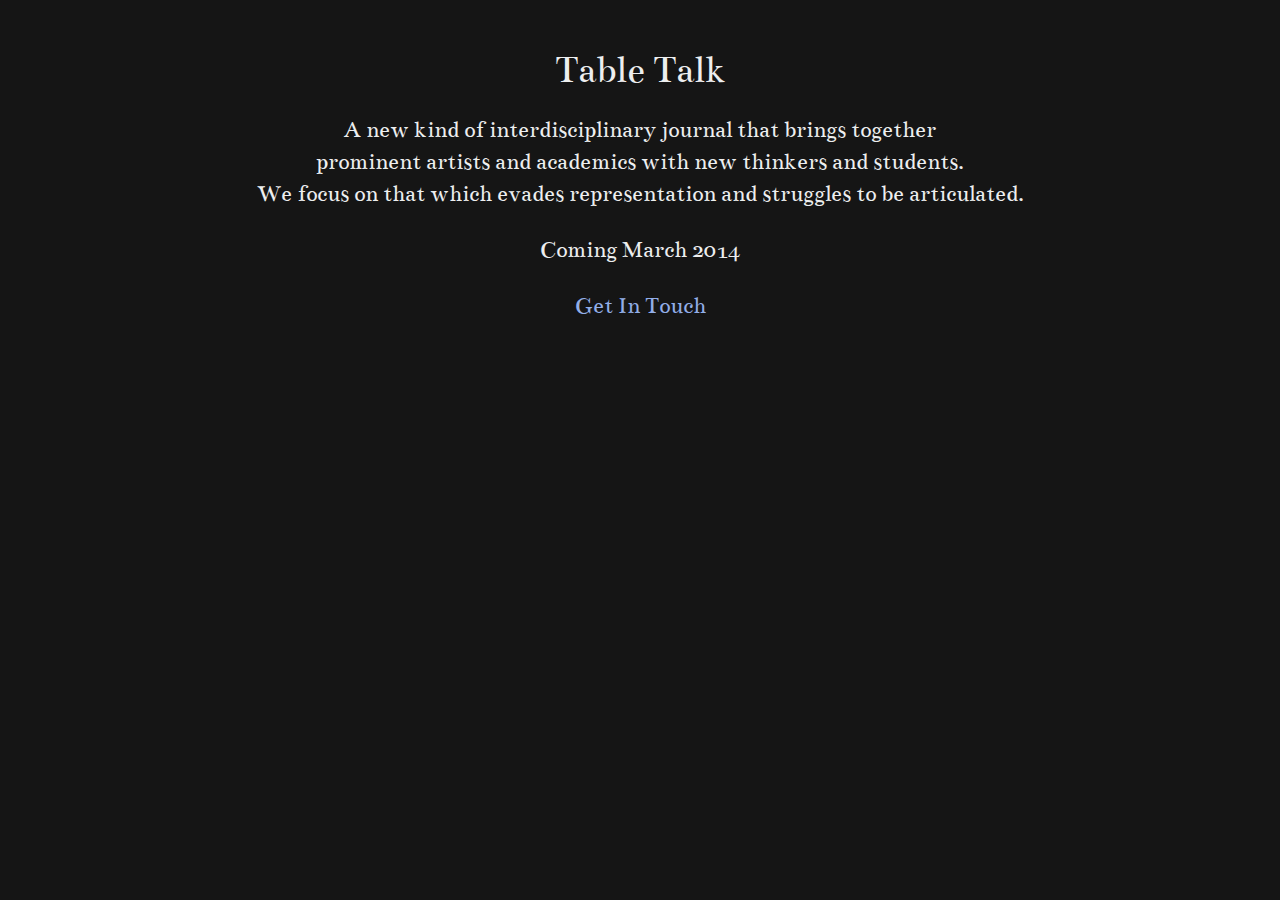
==== index.html @ 76e0f88c "edit body text" ====
<!DOCTYPE html>
<html>
	<head>
		<title>Table Talk</title>

		<link href='http://fonts.googleapis.com/css?family=Bentham' rel='stylesheet' type='text/css'>
		<link rel="stylesheet" type="text/css" href="css/reset.css">
		<link rel="stylesheet" type="text/css" href="css/style.css">
	</head>
	<body>
		<div class="main-container">
			<h1 class="landing-header">Table Talk</h1>
			<div class="landing-content">
				<p class="landing-description">
					A new kind of interdisciplinary journal that brings together 
					<br />
					prominent artists and academics with new thinkers and students.
					<br />
					We focus on that which evades representation and struggles to be articulated.
				</p>
				<p class="landing-stinger">
					Coming March 2014
				</p>
				<p class="landing-contact">
					<a href="mailto:editors@tabletalk.io">get in touch</a>
				</p>
			</div>
		</div>
	</body>
</html>
---- css/style.css ----
body {
	font-family: "Bentham", serif;
	background-color: #151515;
}

.main-container {
	width: 940px;
	margin: auto;
	padding-top: 50px;
}

@media (max-width: 1000px) {
	.main-container {
		width: 740px;
	}
}

@media (max-width: 800px) {
	.main-container {
		width: 540px;
	}
}

@media (max-width: 600px) {
	.main-container {
		width: 340px;
	}
}

@media (max-width: 500px) {
	.main-container {
		width: 240px;
	}
}

.landing-header {
	color: #edeeef;
	font-size: 40px;
	text-align: center;
}

.landing-content {
	margin-top: 24px;
}

.landing-content p {
	margin: 24px 0px 16px;
	color: #edeeef;
	font-size: 24px;
	line-height: 32px;
	text-align: center;
}

.landing-stinger {

}

.landing-contact {

}

a {
	color: #92AEE8;
	text-decoration: none;
	text-transform: capitalize;
}

a:hover {
	text-decoration: underline;
}
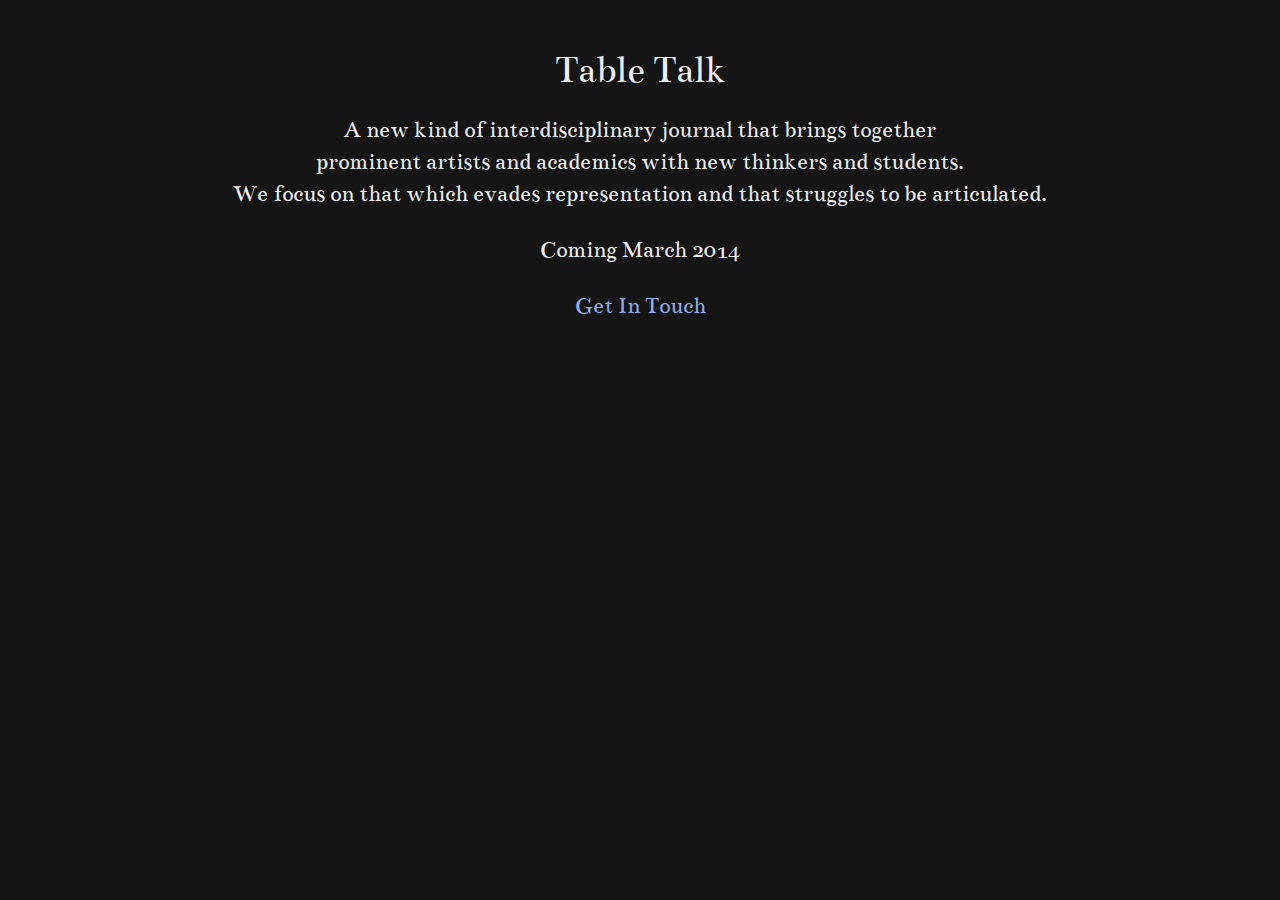
==== commit fcd0b74b: "update readme" ====
--- a/index.html
+++ b/index.html
@@ -16,7 +16,7 @@
 					<br />
 					prominent artists and academics with new thinkers and students.
 					<br />
-					We focus on that which evades representation and struggles to be articulated.
+					We focus on that which evades representation and that struggles to be articulated.
 				</p>
 				<p class="landing-stinger">
 					Coming March 2014
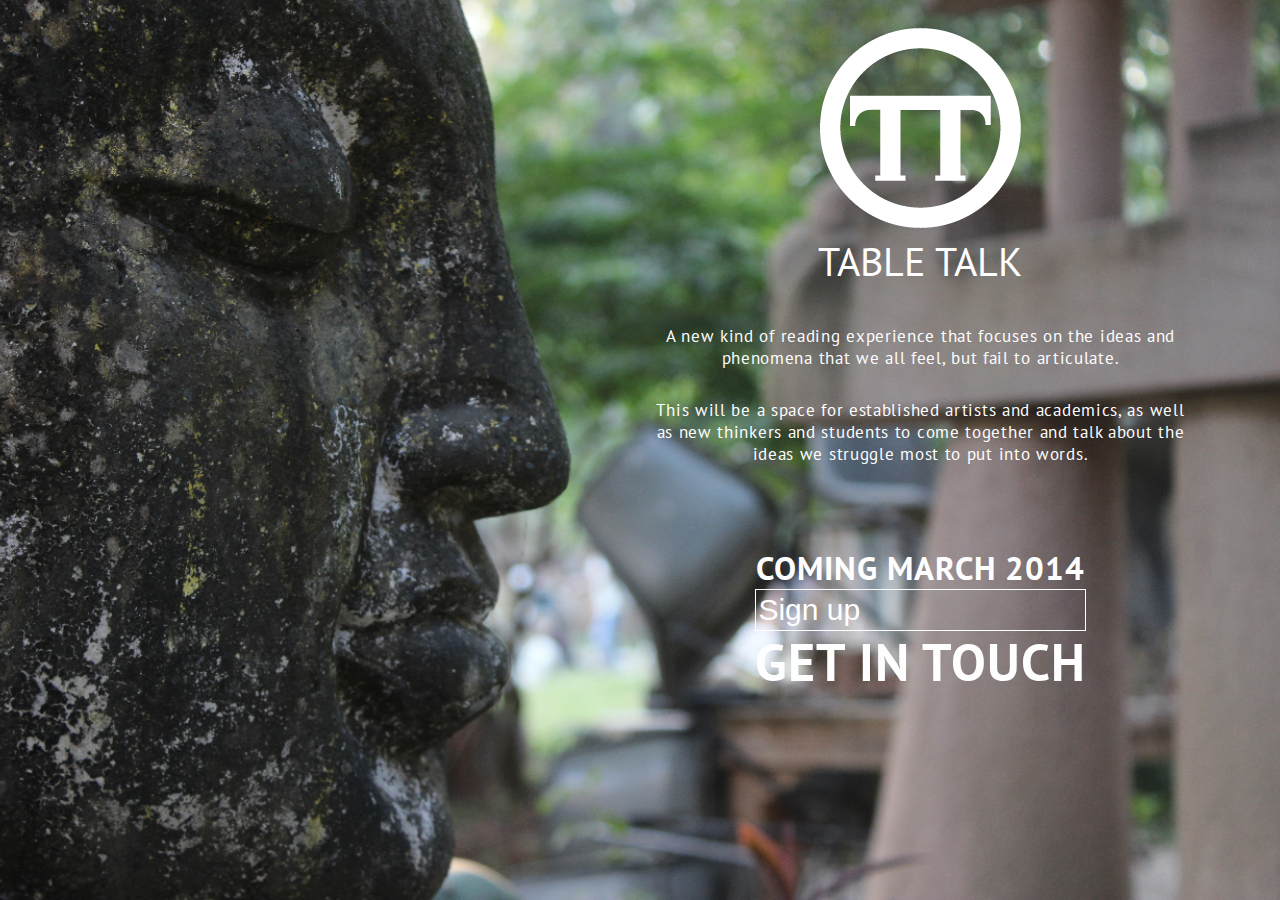
==== commit 44eb738c: "hype page" ====
--- a/index.html
+++ b/index.html
@@ -3,28 +3,36 @@
 	<head>
 		<title>Table Talk</title>
 
-		<link href='http://fonts.googleapis.com/css?family=Bentham' rel='stylesheet' type='text/css'>
-		<link rel="stylesheet" type="text/css" href="css/reset.css">
+		<link href='http://fonts.googleapis.com/css?family=PT+Sans:400,700' rel='stylesheet' type='text/css'>
 		<link rel="stylesheet" type="text/css" href="css/style.css">
+		<link rel="stylesheet" type="text/css" media="(max-width: 500px)" href="css/mobile.css">
 	</head>
 	<body>
 		<div class="main-container">
-			<h1 class="landing-header">Table Talk</h1>
-			<div class="landing-content">
-				<p class="landing-description">
-					A new kind of interdisciplinary journal that brings together 
-					<br />
-					prominent artists and academics with new thinkers and students.
-					<br />
-					We focus on that which evades representation and that struggles to be articulated.
+			<img src="img/tt_logo.png"></img>
+			<h1 class="main-header">Table Talk</h1>
+			<div class="main-content">
+				<p class="main-description">
+					A new kind of reading experience that focuses on the ideas and phenomena that we all feel, but fail to articulate.
 				</p>
-				<p class="landing-stinger">
+				<p class="main-description">
+					This will be a space for established artists and academics, as well as new thinkers and students to come together and talk about the ideas we struggle most to put into words.
+				</p>
+				<p class="main-stinger">
 					Coming March 2014
 				</p>
-				<p class="landing-contact">
-					<a href="mailto:editors@tabletalk.io">get in touch</a>
+				<div class="main-signup-box">
+					<input value="Sign up" class="main-mailinglist-signup"></input>
+					<div class="email-accepted"></div>
+					<div class="email-rejected"></div>
+				</div>
+				<p class="main-contact">
+					<a target="_blank" href="mailto:editors@tabletalk.io">get in touch</a>
 				</p>
 			</div>
 		</div>
 	</body>
-</html>
+
+	<script type="text/javascript" src="js/EmailInputHandler.js"></script>
+
+</html>--- a/css/style.css
+++ b/css/style.css
@@ -1,70 +1,212 @@
+/* CSS Reset */
+/* line 14, ../sass/_reset.scss */
+html, body, div, span, applet, object, iframe,
+h1, h2, h3, h4, h5, h6, p, blockquote, pre,
+a, abbr, acronym, address, big, cite, code,
+del, dfn, em, img, ins, kbd, q, s, samp,
+small, strike, strong, sub, sup, tt, var,
+b, u, i, center,
+dl, dt, dd, ol, ul, li,
+fieldset, form, label, legend,
+table, caption, tbody, tfoot, thead, tr, th, td,
+article, aside, canvas, details, embed,
+figure, figcaption, footer, header, hgroup,
+menu, nav, output, ruby, section, summary,
+time, mark, audio, video {
+  margin: 0;
+  padding: 0;
+  border: 0;
+  font: inherit;
+  font-size: 100%;
+  vertical-align: baseline;
+}
+
+/* line 23, ../sass/_reset.scss */
+html {
+  line-height: 1;
+}
+
+/* line 27, ../sass/_reset.scss */
+ol, ul {
+  list-style: none;
+}
+
+/* line 31, ../sass/_reset.scss */
+table {
+  border-collapse: collapse;
+  border-spacing: 0;
+}
+
+/* line 36, ../sass/_reset.scss */
+caption, th, td {
+  text-align: left;
+  font-weight: normal;
+  vertical-align: middle;
+}
+
+/* line 42, ../sass/_reset.scss */
+q, blockquote {
+  quotes: none;
+}
+
+/* line 45, ../sass/_reset.scss */
+q:before, q:after, blockquote:before, blockquote:after {
+  content: "";
+  content: none;
+}
+
+/* line 50, ../sass/_reset.scss */
+a img {
+  border: none;
+}
+
+/* line 54, ../sass/_reset.scss */
+article, aside, details, figcaption, figure, footer, header, hgroup, menu, nav, section, summary {
+  display: block;
+}
+
+/* line 4, ../sass/style.scss */
+html {
+  background: url(../img/bg_full.jpg) no-repeat center center fixed;
+  -webkit-background-size: cover;
+  -moz-background-size: cover;
+  -o-background-size: cover;
+  background-size: cover;
+}
+
+/* line 12, ../sass/style.scss */
 body {
-	font-family: "Bentham", serif;
-	background-color: #151515;
-}
-
+  font-family: "PT Sans", sans-serif;
+}
+
+@font-face {
+  font-family: 'icomoon';
+  src: url("fonts/icomoon.eot?-gcwowm");
+  src: url("fonts/icomoon.eot?#iefix-gcwowm") format("embedded-opentype"), url("fonts/icomoon.woff?-gcwowm") format("woff"), url("fonts/icomoon.ttf?-gcwowm") format("truetype"), url("fonts/icomoon.svg?-gcwowm#icomoon") format("svg");
+  font-weight: normal;
+  font-style: normal;
+}
+
+/* line 28, ../sass/style.scss */
 .main-container {
-	width: 940px;
-	margin: auto;
-	padding-top: 50px;
-}
-
-@media (max-width: 1000px) {
-	.main-container {
-		width: 740px;
-	}
-}
-
-@media (max-width: 800px) {
-	.main-container {
-		width: 540px;
-	}
+  width: 540px;
+  position: absolute;
+  right: 7%;
+  padding-top: 28px;
+  text-align: center;
+  color: #fffeff;
+  font-size: 17px;
 }
 
 @media (max-width: 600px) {
-	.main-container {
-		width: 340px;
-	}
-}
-
-@media (max-width: 500px) {
-	.main-container {
-		width: 240px;
-	}
-}
-
-.landing-header {
-	color: #edeeef;
-	font-size: 40px;
-	text-align: center;
-}
-
-.landing-content {
-	margin-top: 24px;
-}
-
-.landing-content p {
-	margin: 24px 0px 16px;
-	color: #edeeef;
-	font-size: 24px;
-	line-height: 32px;
-	text-align: center;
-}
-
-.landing-stinger {
-
-}
-
-.landing-contact {
-
-}
-
+  /* line 39, ../sass/style.scss */
+  .main-container {
+    width: 340px;
+  }
+}
+/* line 48, ../sass/style.scss */
+.main-header {
+  margin-top: 10px;
+  font-size: 40px;
+  text-transform: uppercase;
+}
+
+/* line 54, ../sass/style.scss */
+.main-content {
+  margin-top: 44px;
+}
+
+/* line 58, ../sass/style.scss */
+.main-description {
+  margin-top: 30px;
+  letter-spacing: 0.7px;
+  line-height: 22px;
+}
+
+/* line 64, ../sass/style.scss */
+.main-stinger, .main-contact {
+  text-transform: uppercase;
+  font-weight: 700;
+  letter-spacing: 1px;
+}
+
+/* line 70, ../sass/style.scss */
+.main-stinger {
+  margin: 86px 0px 5px;
+  font-size: 33px;
+}
+
+/* line 75, ../sass/style.scss */
+.main-signup-box {
+  position: relative;
+  width: 330px;
+  margin: auto;
+}
+
+/* line 81, ../sass/style.scss */
+.main-mailinglist-signup {
+  width: 325px;
+  height: 38px;
+  border: 1px solid #fffeff;
+  background-color: transparent;
+  font-size: 30px;
+  color: #fffeff;
+}
+/* line 89, ../sass/style.scss */
+.main-mailinglist-signup:focus {
+  outline: none;
+}
+
+/* line 94, ../sass/style.scss */
+.email-accepted, .email-rejected {
+  display: none;
+  position: absolute;
+  right: -10px;
+  top: 4px;
+  font-size: 33px;
+  font-family: 'icomoon';
+  speak: none;
+  font-style: normal;
+  font-weight: normal;
+  font-variant: normal;
+  text-transform: none;
+  line-height: 1;
+  /* Better Font Rendering =========== */
+  -webkit-font-smoothing: antialiased;
+  -moz-osx-font-smoothing: grayscale;
+}
+/* line 114, ../sass/style.scss */
+.email-accepted:before, .email-rejected:before {
+  position: absolute;
+}
+/* line 118, ../sass/style.scss */
+.email-accepted.visible, .email-rejected.visible {
+  display: inline-block;
+}
+
+/* line 123, ../sass/style.scss */
+.email-accepted:before {
+  content: "\e603";
+}
+
+/* line 127, ../sass/style.scss */
+.email-rejected:before {
+  content: "\e604";
+}
+
+/* line 131, ../sass/style.scss */
+.main-contact {
+  margin-top: 5px;
+  font-size: 52px;
+}
+
+/* line 136, ../sass/style.scss */
 a {
-	color: #92AEE8;
-	text-decoration: none;
-	text-transform: capitalize;
-}
-
+  color: #fffeff;
+  text-decoration: none;
+}
+
+/* line 141, ../sass/style.scss */
 a:hover {
-	text-decoration: underline;
-}+  text-decoration: underline;
+}
--- a/css/mobile.css
+++ b/css/mobile.css
@@ -0,0 +1,44 @@
+/* line 1, ../sass/mobile.scss */
+.main-container {
+  width: 240px;
+}
+
+/* line 5, ../sass/mobile.scss */
+.main-content {
+  margin-top: 20px;
+}
+
+/* line 9, ../sass/mobile.scss */
+.main-description {
+  margin-top: 20px;
+}
+
+/* line 13, ../sass/mobile.scss */
+.main-stinger {
+  margin: 20px 0px 5px;
+  font-size: 22px;
+}
+
+/* line 18, ../sass/mobile.scss */
+.main-signup-box {
+  width: 220px;
+}
+
+/* line 22, ../sass/mobile.scss */
+.main-mailinglist-signup {
+  width: 215px;
+  height: 30px;
+  font-size: 20px;
+}
+
+/* line 28, ../sass/mobile.scss */
+.email-accepted, .email-rejected {
+  left: -130%;
+  top: 7px;
+  font-size: 20px;
+}
+
+/* line 34, ../sass/mobile.scss */
+.main-contact {
+  font-size: 32px;
+}
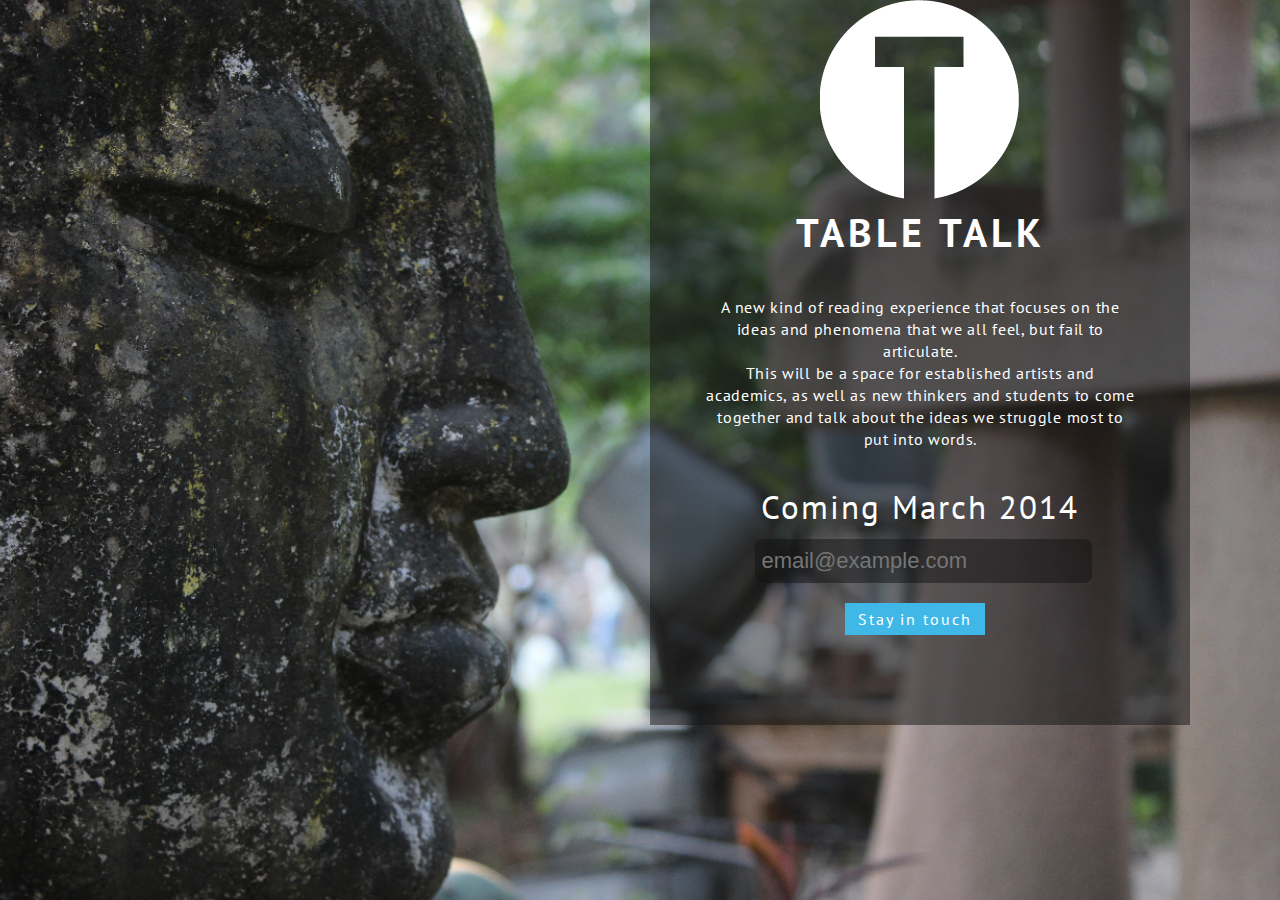
==== commit cbebf4fa: "design changes" ====
--- a/index.html
+++ b/index.html
@@ -9,25 +9,23 @@
 	</head>
 	<body>
 		<div class="main-container">
-			<img src="img/tt_logo.png"></img>
+			<img src="img/tt-new.png"></img>
 			<h1 class="main-header">Table Talk</h1>
 			<div class="main-content">
 				<p class="main-description">
-					A new kind of reading experience that focuses on the ideas and phenomena that we all feel, but fail to articulate.
-				</p>
-				<p class="main-description">
+					A new kind of reading experience that focuses on the ideas and phenomena that we all feel, but fail to articulate.<br />
 					This will be a space for established artists and academics, as well as new thinkers and students to come together and talk about the ideas we struggle most to put into words.
 				</p>
 				<p class="main-stinger">
 					Coming March 2014
 				</p>
 				<div class="main-signup-box">
-					<input value="Sign up" class="main-mailinglist-signup"></input>
+					<input placeholder="email@example.com" class="main-mailinglist-signup"></input>
 					<div class="email-accepted"></div>
 					<div class="email-rejected"></div>
 				</div>
 				<p class="main-contact">
-					<a target="_blank" href="mailto:editors@tabletalk.io">get in touch</a>
+					<a class="button" target="_blank" href="#">Stay in touch</a>
 				</p>
 			</div>
 		</div>
@@ -35,4 +33,4 @@
 
 	<script type="text/javascript" src="js/EmailInputHandler.js"></script>
 
-</html>+</html>
--- a/css/style.css
+++ b/css/style.css
@@ -89,81 +89,123 @@
 
 /* line 28, ../sass/style.scss */
 .main-container {
+  background: rgba(18, 18, 18, 0.5);
   width: 540px;
   position: absolute;
   right: 7%;
-  padding-top: 28px;
+  margin-top: 0px;
+  margin-bottom: 6px;
   text-align: center;
   color: #fffeff;
-  font-size: 17px;
-}
-
+  font-size: 16px;
+}
+
+@media (max-width: 800px) {
+  /* line 42, ../sass/style.scss */
+  html {
+    background: url(../img/bg_ipad.jpg) no-repeat center center fixed;
+    -webkit-background-size: cover;
+    -moz-background-size: cover;
+    -o-background-size: cover;
+    background-size: cover;
+  }
+
+  /* line 50, ../sass/style.scss */
+  .main-container {
+    position: relative;
+    right: 0;
+    left: 0;
+    margin-left: auto;
+    margin-right: auto;
+    width: 100%;
+  }
+
+  /* line 59, ../sass/style.scss */
+  .main-description {
+    margin-left: 15%;
+    margin-right: 15%;
+  }
+}
 @media (max-width: 600px) {
-  /* line 39, ../sass/style.scss */
-  .main-container {
-    width: 340px;
-  }
-}
-/* line 48, ../sass/style.scss */
+  /* line 67, ../sass/style.scss */
+  .main-description {
+    font-size: 15px;
+  }
+}
+/* line 72, ../sass/style.scss */
+.logo {
+  margin-top: 32px;
+}
+
+/* line 76, ../sass/style.scss */
 .main-header {
   margin-top: 10px;
   font-size: 40px;
+  font-weight: 700;
+  letter-spacing: 4px;
   text-transform: uppercase;
 }
 
-/* line 54, ../sass/style.scss */
+/* line 84, ../sass/style.scss */
 .main-content {
   margin-top: 44px;
 }
 
-/* line 58, ../sass/style.scss */
+/* line 88, ../sass/style.scss */
 .main-description {
   margin-top: 30px;
   letter-spacing: 0.7px;
   line-height: 22px;
-}
-
-/* line 64, ../sass/style.scss */
+  margin-left: 10%;
+  margin-right: 10%;
+}
+
+/* line 96, ../sass/style.scss */
 .main-stinger, .main-contact {
-  text-transform: uppercase;
-  font-weight: 700;
   letter-spacing: 1px;
 }
 
-/* line 70, ../sass/style.scss */
+/* line 100, ../sass/style.scss */
 .main-stinger {
-  margin: 86px 0px 5px;
+  margin: 40px 0px 16px;
   font-size: 33px;
-}
-
-/* line 75, ../sass/style.scss */
+  letter-spacing: 2px;
+  color: white;
+}
+
+/* line 107, ../sass/style.scss */
 .main-signup-box {
   position: relative;
   width: 330px;
   margin: auto;
 }
 
-/* line 81, ../sass/style.scss */
+/* line 113, ../sass/style.scss */
 .main-mailinglist-signup {
   width: 325px;
   height: 38px;
-  border: 1px solid #fffeff;
-  background-color: transparent;
-  font-size: 30px;
-  color: #fffeff;
-}
-/* line 89, ../sass/style.scss */
+  border: 0;
+  outline: none;
+  padding: 3px 6px 3px 6px;
+  border-radius: 8px;
+  background-color: rgba(18, 18, 18, 0.5);
+  font-size: 22px;
+  color: rgba(230, 230, 230, 0.5);
+}
+/* line 124, ../sass/style.scss */
 .main-mailinglist-signup:focus {
-  outline: none;
-}
-
-/* line 94, ../sass/style.scss */
+  background-color: rgba(18, 18, 18, 0.6);
+}
+
+/* line 129, ../sass/style.scss */
 .email-accepted, .email-rejected {
   display: none;
-  position: absolute;
-  right: -10px;
-  top: 4px;
-  font-size: 33px;
+  position: relative;
+  padding: 0;
+  margin: 0;
+  left: 350px;
+  bottom: 30px;
+  font-size: 16px;
   font-family: 'icomoon';
   speak: none;
   font-style: normal;
@@ -175,38 +217,73 @@
   -webkit-font-smoothing: antialiased;
   -moz-osx-font-smoothing: grayscale;
 }
-/* line 114, ../sass/style.scss */
+/* line 151, ../sass/style.scss */
 .email-accepted:before, .email-rejected:before {
   position: absolute;
 }
-/* line 118, ../sass/style.scss */
+/* line 155, ../sass/style.scss */
 .email-accepted.visible, .email-rejected.visible {
-  display: inline-block;
-}
-
-/* line 123, ../sass/style.scss */
+  display: inline;
+}
+
+/* line 160, ../sass/style.scss */
 .email-accepted:before {
   content: "\e603";
-}
-
-/* line 127, ../sass/style.scss */
+  color: #becd74;
+}
+
+/* line 165, ../sass/style.scss */
 .email-rejected:before {
   content: "\e604";
-}
-
-/* line 131, ../sass/style.scss */
+  color: #e94141;
+}
+
+/* line 170, ../sass/style.scss */
 .main-contact {
-  margin-top: 5px;
-  font-size: 52px;
-}
-
-/* line 136, ../sass/style.scss */
+  margin-top: 10px;
+  font-size: 32px;
+  font-weight: 200;
+  letter-spacing: 2px;
+  padding-bottom: 90px;
+}
+
+/* line 178, ../sass/style.scss */
 a {
   color: #fffeff;
   text-decoration: none;
 }
 
-/* line 141, ../sass/style.scss */
+/* line 183, ../sass/style.scss */
 a:hover {
   text-decoration: underline;
 }
+
+/* line 187, ../sass/style.scss */
+.button {
+  margin-top: 10px;
+  margin-right: 10px;
+  padding: 8px 13px;
+  font-size: 16px;
+  color: #fff;
+  display: inline-block;
+  vertical-align: middle;
+  text-align: center;
+  cursor: pointer;
+  transition: background 0.2s ease-in-out;
+  color: #fff;
+  background-color: #3fb8e8;
+}
+/* line 200, ../sass/style.scss */
+.button:hover {
+  background-color: #1baae3;
+}
+/* line 203, ../sass/style.scss */
+.button:active {
+  box-shadow: 0px 1px 0px 0px #3293ba;
+  margin-bottom: -1px;
+}
+
+/* line 209, ../sass/style.scss */
+br {
+  height: 10px;
+}
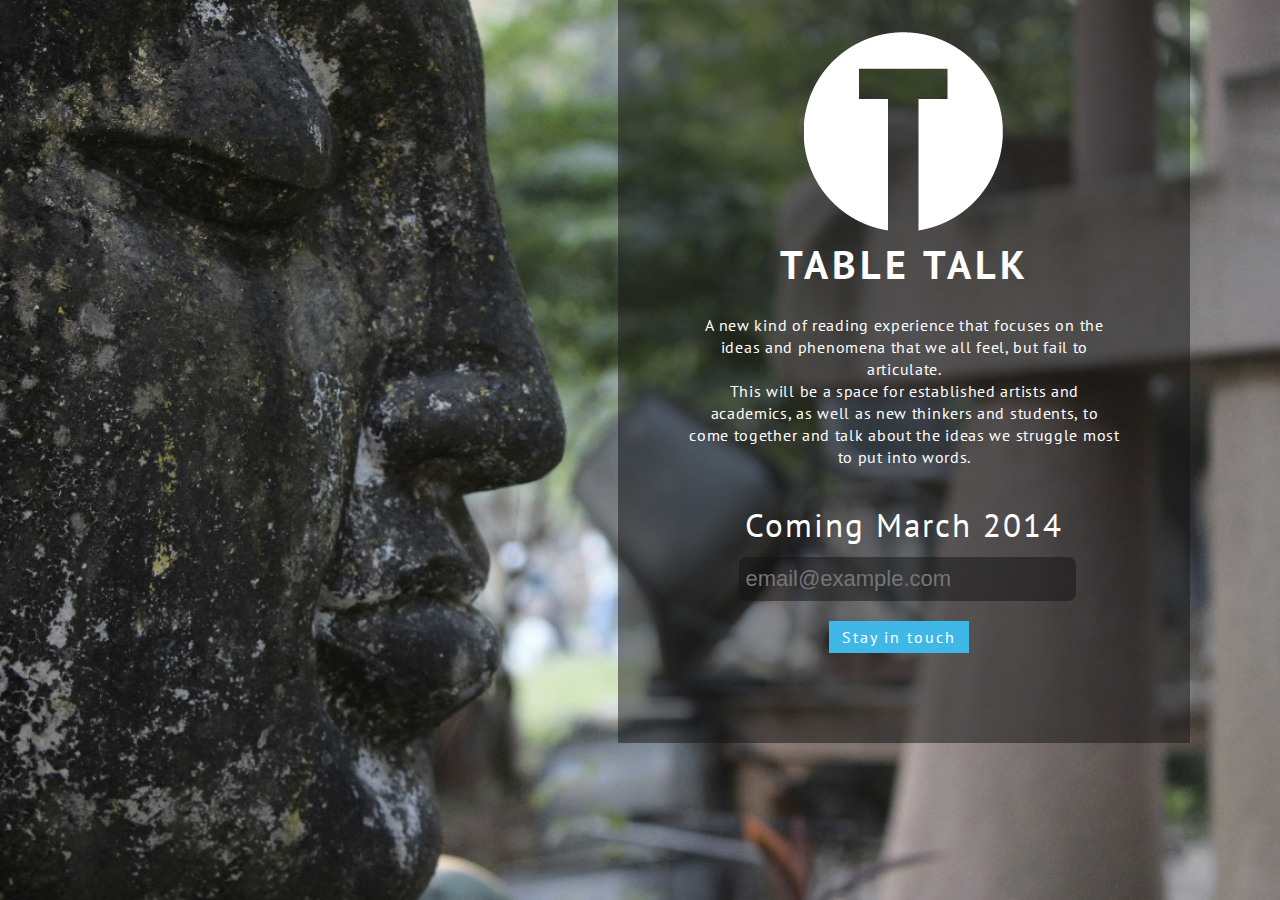
==== commit 1a80f057: "include updates from the hosted version" ====
--- a/index.html
+++ b/index.html
@@ -9,25 +9,25 @@
 	</head>
 	<body>
 		<div class="main-container">
-			<img src="img/tt-new.png"></img>
+			<img class="logo" src="img/tt-new.png"></img>
 			<h1 class="main-header">Table Talk</h1>
-			<div class="main-content">
-				<p class="main-description">
-					A new kind of reading experience that focuses on the ideas and phenomena that we all feel, but fail to articulate.<br />
-					This will be a space for established artists and academics, as well as new thinkers and students to come together and talk about the ideas we struggle most to put into words.
-				</p>
-				<p class="main-stinger">
-					Coming March 2014
-				</p>
-				<div class="main-signup-box">
-					<input placeholder="email@example.com" class="main-mailinglist-signup"></input>
-					<div class="email-accepted"></div>
-					<div class="email-rejected"></div>
-				</div>
-				<p class="main-contact">
-					<a class="button" target="_blank" href="#">Stay in touch</a>
-				</p>
-			</div>
+      <div class="main-content">
+        <p class="main-description">
+          A new kind of reading experience that focuses on the ideas and phenomena that we all feel, but fail to articulate.<br />
+          This will be a space for established artists and academics, as well as new thinkers and students, to come together and talk about the ideas we struggle most to put into words.
+        </p>
+        <p class="main-stinger">
+          Coming March 2014
+        </p>
+        <div class="main-signup-box">
+          <input placeholder="email@example.com" class="main-mailinglist-signup"></input>
+          <div class="email-accepted"></div>
+          <div class="email-rejected"></div>
+        </div>
+        <p class="main-contact">
+          <a class="button" target="_blank" href="#">Stay in touch</a>
+        </p>
+      </div>
 		</div>
 	</body>
 
--- a/css/style.css
+++ b/css/style.css
@@ -67,7 +67,7 @@
 
 /* line 4, ../sass/style.scss */
 html {
-  background: url(../img/bg_full.jpg) no-repeat center center fixed;
+  background: url(../img/bg_crop.jpg) no-repeat center center fixed;
   -webkit-background-size: cover;
   -moz-background-size: cover;
   -o-background-size: cover;
@@ -77,6 +77,7 @@
 /* line 12, ../sass/style.scss */
 body {
   font-family: "PT Sans", sans-serif;
+  overflow: hidden;
 }
 
 @font-face {
@@ -87,7 +88,7 @@
   font-style: normal;
 }
 
-/* line 28, ../sass/style.scss */
+/* line 29, ../sass/style.scss */
 .main-container {
   background: rgba(18, 18, 18, 0.5);
   width: 540px;
@@ -98,10 +99,11 @@
   text-align: center;
   color: #fffeff;
   font-size: 16px;
+  padding: 0px 16px 0px 16px;
 }
 
 @media (max-width: 800px) {
-  /* line 42, ../sass/style.scss */
+  /* line 43, ../sass/style.scss */
   html {
     background: url(../img/bg_ipad.jpg) no-repeat center center fixed;
     -webkit-background-size: cover;
@@ -110,34 +112,34 @@
     background-size: cover;
   }
 
-  /* line 50, ../sass/style.scss */
+  /* line 51, ../sass/style.scss */
   .main-container {
     position: relative;
+    width: 100%;
     right: 0;
     left: 0;
     margin-left: auto;
     margin-right: auto;
-    width: 100%;
-  }
-
-  /* line 59, ../sass/style.scss */
+  }
+
+  /* line 60, ../sass/style.scss */
   .main-description {
     margin-left: 15%;
     margin-right: 15%;
   }
 }
 @media (max-width: 600px) {
-  /* line 67, ../sass/style.scss */
+  /* line 68, ../sass/style.scss */
   .main-description {
     font-size: 15px;
   }
 }
-/* line 72, ../sass/style.scss */
+/* line 80, ../sass/style.scss */
 .logo {
   margin-top: 32px;
 }
 
-/* line 76, ../sass/style.scss */
+/* line 84, ../sass/style.scss */
 .main-header {
   margin-top: 10px;
   font-size: 40px;
@@ -146,12 +148,7 @@
   text-transform: uppercase;
 }
 
-/* line 84, ../sass/style.scss */
-.main-content {
-  margin-top: 44px;
-}
-
-/* line 88, ../sass/style.scss */
+/* line 96, ../sass/style.scss */
 .main-description {
   margin-top: 30px;
   letter-spacing: 0.7px;
@@ -160,12 +157,12 @@
   margin-right: 10%;
 }
 
-/* line 96, ../sass/style.scss */
+/* line 104, ../sass/style.scss */
 .main-stinger, .main-contact {
   letter-spacing: 1px;
 }
 
-/* line 100, ../sass/style.scss */
+/* line 109, ../sass/style.scss */
 .main-stinger {
   margin: 40px 0px 16px;
   font-size: 33px;
@@ -173,14 +170,14 @@
   color: white;
 }
 
-/* line 107, ../sass/style.scss */
+/* line 117, ../sass/style.scss */
 .main-signup-box {
   position: relative;
   width: 330px;
   margin: auto;
 }
 
-/* line 113, ../sass/style.scss */
+/* line 123, ../sass/style.scss */
 .main-mailinglist-signup {
   width: 325px;
   height: 38px;
@@ -192,12 +189,12 @@
   font-size: 22px;
   color: rgba(230, 230, 230, 0.5);
 }
-/* line 124, ../sass/style.scss */
+/* line 134, ../sass/style.scss */
 .main-mailinglist-signup:focus {
   background-color: rgba(18, 18, 18, 0.6);
 }
 
-/* line 129, ../sass/style.scss */
+/* line 139, ../sass/style.scss */
 .email-accepted, .email-rejected {
   display: none;
   position: relative;
@@ -217,28 +214,28 @@
   -webkit-font-smoothing: antialiased;
   -moz-osx-font-smoothing: grayscale;
 }
-/* line 151, ../sass/style.scss */
+/* line 161, ../sass/style.scss */
 .email-accepted:before, .email-rejected:before {
   position: absolute;
 }
-/* line 155, ../sass/style.scss */
+/* line 165, ../sass/style.scss */
 .email-accepted.visible, .email-rejected.visible {
   display: inline;
 }
 
-/* line 160, ../sass/style.scss */
+/* line 170, ../sass/style.scss */
 .email-accepted:before {
   content: "\e603";
   color: #becd74;
 }
 
-/* line 165, ../sass/style.scss */
+/* line 175, ../sass/style.scss */
 .email-rejected:before {
   content: "\e604";
   color: #e94141;
 }
 
-/* line 170, ../sass/style.scss */
+/* line 180, ../sass/style.scss */
 .main-contact {
   margin-top: 10px;
   font-size: 32px;
@@ -247,18 +244,13 @@
   padding-bottom: 90px;
 }
 
-/* line 178, ../sass/style.scss */
+/* line 188, ../sass/style.scss */
 a {
   color: #fffeff;
   text-decoration: none;
 }
 
-/* line 183, ../sass/style.scss */
-a:hover {
-  text-decoration: underline;
-}
-
-/* line 187, ../sass/style.scss */
+/* line 196, ../sass/style.scss */
 .button {
   margin-top: 10px;
   margin-right: 10px;
@@ -273,17 +265,17 @@
   color: #fff;
   background-color: #3fb8e8;
 }
-/* line 200, ../sass/style.scss */
+/* line 210, ../sass/style.scss */
 .button:hover {
   background-color: #1baae3;
 }
-/* line 203, ../sass/style.scss */
+/* line 213, ../sass/style.scss */
 .button:active {
   box-shadow: 0px 1px 0px 0px #3293ba;
   margin-bottom: -1px;
 }
 
-/* line 209, ../sass/style.scss */
+/* line 219, ../sass/style.scss */
 br {
   height: 10px;
 }
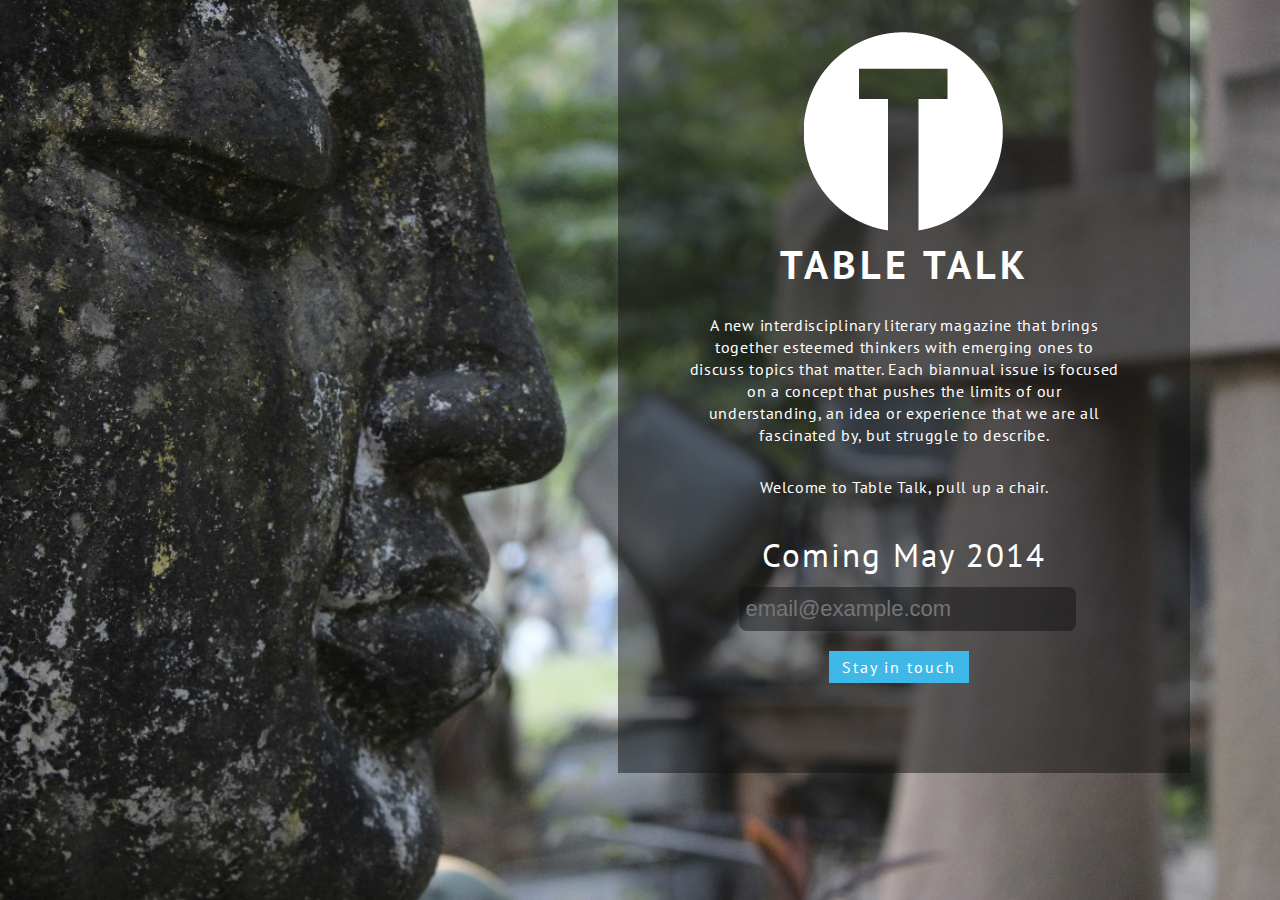
==== commit 2a5ea5ce: "clean up the code a bit" ====
--- a/index.html
+++ b/index.html
@@ -13,11 +13,13 @@
 			<h1 class="main-header">Table Talk</h1>
       <div class="main-content">
         <p class="main-description">
-          A new kind of reading experience that focuses on the ideas and phenomena that we all feel, but fail to articulate.<br />
-          This will be a space for established artists and academics, as well as new thinkers and students, to come together and talk about the ideas we struggle most to put into words.
+          A new interdisciplinary literary magazine that brings together esteemed thinkers with emerging ones to discuss topics that matter. Each biannual issue is focused on a concept that pushes the limits of our understanding, an idea or experience that we are all fascinated by, but struggle to describe.
+        </p>
+        <p class="main-description">
+          Welcome to Table Talk, pull up a chair.
         </p>
         <p class="main-stinger">
-          Coming March 2014
+          Coming May 2014
         </p>
         <div class="main-signup-box">
           <input placeholder="email@example.com" class="main-mailinglist-signup"></input>
@@ -25,7 +27,7 @@
           <div class="email-rejected"></div>
         </div>
         <p class="main-contact">
-          <a class="button" target="_blank" href="#">Stay in touch</a>
+          <span class="button">Stay in touch</span>
         </p>
       </div>
 		</div>
--- a/css/style.css
+++ b/css/style.css
@@ -103,7 +103,7 @@
 }
 
 @media (max-width: 800px) {
-  /* line 43, ../sass/style.scss */
+  /* line 44, ../sass/style.scss */
   html {
     background: url(../img/bg_ipad.jpg) no-repeat center center fixed;
     -webkit-background-size: cover;
@@ -112,7 +112,7 @@
     background-size: cover;
   }
 
-  /* line 51, ../sass/style.scss */
+  /* line 52, ../sass/style.scss */
   .main-container {
     position: relative;
     width: 100%;
@@ -122,24 +122,24 @@
     margin-right: auto;
   }
 
-  /* line 60, ../sass/style.scss */
+  /* line 61, ../sass/style.scss */
   .main-description {
     margin-left: 15%;
     margin-right: 15%;
   }
 }
 @media (max-width: 600px) {
-  /* line 68, ../sass/style.scss */
+  /* line 69, ../sass/style.scss */
   .main-description {
     font-size: 15px;
   }
 }
-/* line 80, ../sass/style.scss */
+/* line 74, ../sass/style.scss */
 .logo {
   margin-top: 32px;
 }
 
-/* line 84, ../sass/style.scss */
+/* line 78, ../sass/style.scss */
 .main-header {
   margin-top: 10px;
   font-size: 40px;
@@ -148,7 +148,7 @@
   text-transform: uppercase;
 }
 
-/* line 96, ../sass/style.scss */
+/* line 86, ../sass/style.scss */
 .main-description {
   margin-top: 30px;
   letter-spacing: 0.7px;
@@ -157,12 +157,12 @@
   margin-right: 10%;
 }
 
-/* line 104, ../sass/style.scss */
+/* line 94, ../sass/style.scss */
 .main-stinger, .main-contact {
   letter-spacing: 1px;
 }
 
-/* line 109, ../sass/style.scss */
+/* line 98, ../sass/style.scss */
 .main-stinger {
   margin: 40px 0px 16px;
   font-size: 33px;
@@ -170,14 +170,14 @@
   color: white;
 }
 
-/* line 117, ../sass/style.scss */
+/* line 105, ../sass/style.scss */
 .main-signup-box {
   position: relative;
   width: 330px;
   margin: auto;
 }
 
-/* line 123, ../sass/style.scss */
+/* line 111, ../sass/style.scss */
 .main-mailinglist-signup {
   width: 325px;
   height: 38px;
@@ -189,12 +189,12 @@
   font-size: 22px;
   color: rgba(230, 230, 230, 0.5);
 }
-/* line 134, ../sass/style.scss */
+/* line 122, ../sass/style.scss */
 .main-mailinglist-signup:focus {
   background-color: rgba(18, 18, 18, 0.6);
 }
 
-/* line 139, ../sass/style.scss */
+/* line 127, ../sass/style.scss */
 .email-accepted, .email-rejected {
   display: none;
   position: relative;
@@ -214,28 +214,28 @@
   -webkit-font-smoothing: antialiased;
   -moz-osx-font-smoothing: grayscale;
 }
-/* line 161, ../sass/style.scss */
+/* line 149, ../sass/style.scss */
 .email-accepted:before, .email-rejected:before {
   position: absolute;
 }
-/* line 165, ../sass/style.scss */
+/* line 153, ../sass/style.scss */
 .email-accepted.visible, .email-rejected.visible {
   display: inline;
 }
 
-/* line 170, ../sass/style.scss */
+/* line 158, ../sass/style.scss */
 .email-accepted:before {
   content: "\e603";
   color: #becd74;
 }
 
-/* line 175, ../sass/style.scss */
+/* line 163, ../sass/style.scss */
 .email-rejected:before {
   content: "\e604";
   color: #e94141;
 }
 
-/* line 180, ../sass/style.scss */
+/* line 168, ../sass/style.scss */
 .main-contact {
   margin-top: 10px;
   font-size: 32px;
@@ -244,13 +244,13 @@
   padding-bottom: 90px;
 }
 
-/* line 188, ../sass/style.scss */
+/* line 176, ../sass/style.scss */
 a {
   color: #fffeff;
   text-decoration: none;
 }
 
-/* line 196, ../sass/style.scss */
+/* line 181, ../sass/style.scss */
 .button {
   margin-top: 10px;
   margin-right: 10px;
@@ -265,17 +265,17 @@
   color: #fff;
   background-color: #3fb8e8;
 }
-/* line 210, ../sass/style.scss */
+/* line 194, ../sass/style.scss */
 .button:hover {
   background-color: #1baae3;
 }
-/* line 213, ../sass/style.scss */
+/* line 197, ../sass/style.scss */
 .button:active {
   box-shadow: 0px 1px 0px 0px #3293ba;
   margin-bottom: -1px;
 }
 
-/* line 219, ../sass/style.scss */
+/* line 203, ../sass/style.scss */
 br {
   height: 10px;
 }
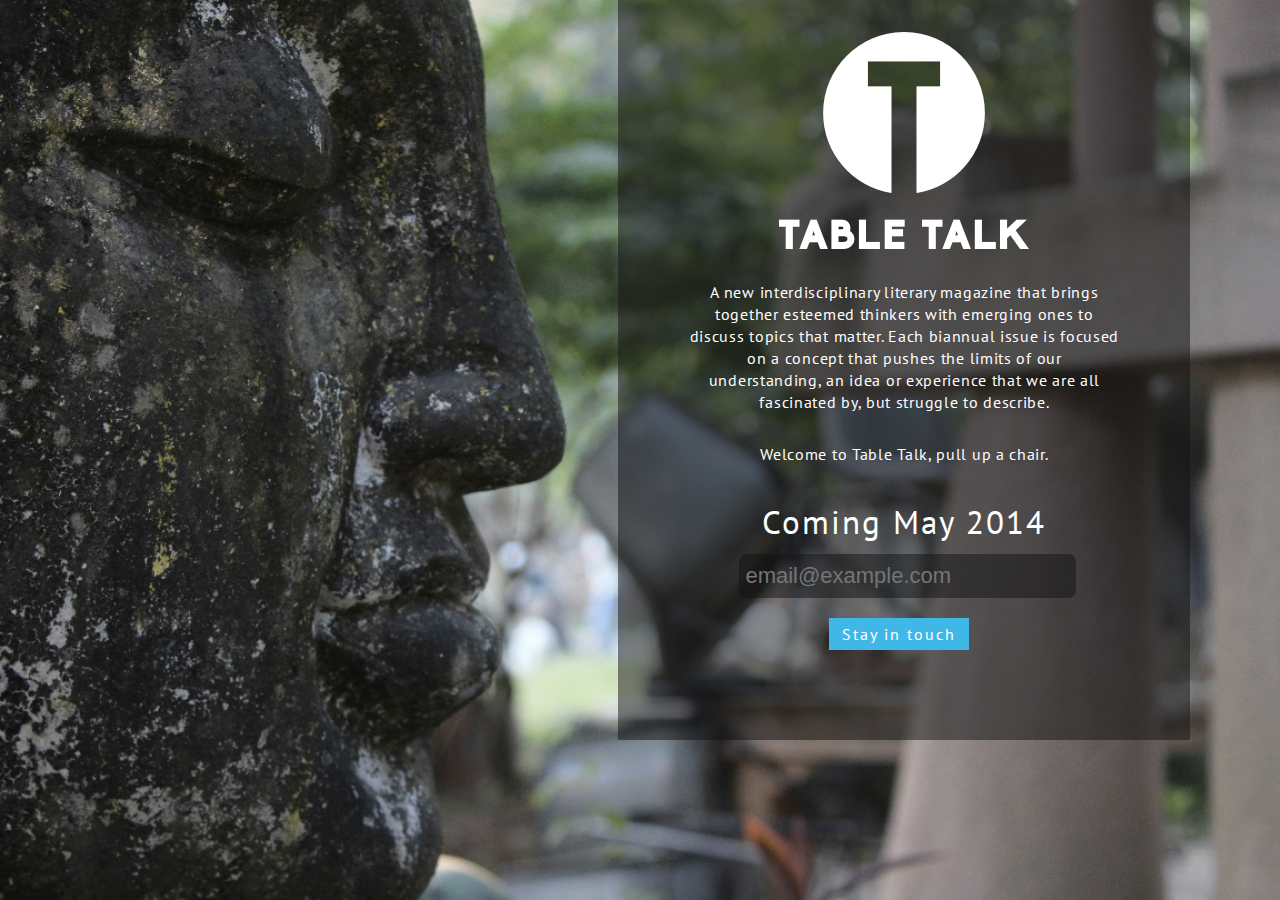
==== commit 002527d7: "update logo and header with font-styled version" ====
--- a/index.html
+++ b/index.html
@@ -9,8 +9,7 @@
 	</head>
 	<body>
 		<div class="main-container">
-			<img class="logo" src="img/tt-new.png"></img>
-			<h1 class="main-header">Table Talk</h1>
+			<img class="logo" src="img/tt_logo_with_name.png"></img>
       <div class="main-content">
         <p class="main-description">
           A new interdisciplinary literary magazine that brings together esteemed thinkers with emerging ones to discuss topics that matter. Each biannual issue is focused on a concept that pushes the limits of our understanding, an idea or experience that we are all fascinated by, but struggle to describe.
--- a/css/style.css
+++ b/css/style.css
@@ -139,15 +139,13 @@
   margin-top: 32px;
 }
 
-/* line 78, ../sass/style.scss */
-.main-header {
-  margin-top: 10px;
-  font-size: 40px;
+/* .main-header {
+	margin-top: 10px;
+	font-size: 40px;
   font-weight: 700;
   letter-spacing: 4px;
-  text-transform: uppercase;
-}
-
+	text-transform: uppercase;
+} */
 /* line 86, ../sass/style.scss */
 .main-description {
   margin-top: 30px;
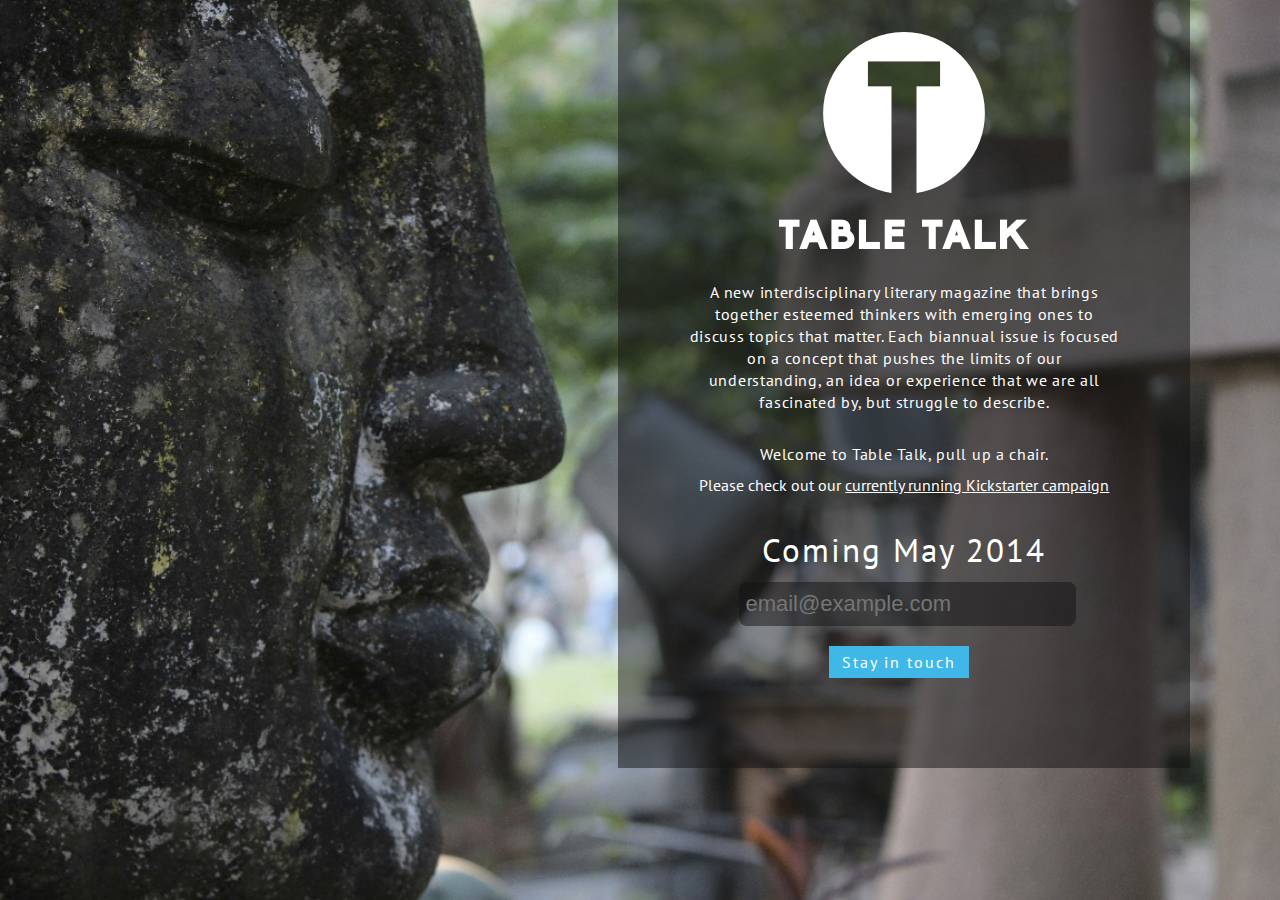
==== commit dad007ab: "add kickstarter link" ====
--- a/index.html
+++ b/index.html
@@ -17,6 +17,7 @@
         <p class="main-description">
           Welcome to Table Talk, pull up a chair.
         </p>
+        <p class="main-call">Please check out our <a target="_blank" href="https://www.kickstarter.com/projects/1549286603/table-talk-a-new-interdisciplinary-magazine">currently running Kickstarter campaign</a></p>
         <p class="main-stinger">
           Coming May 2014
         </p>
--- a/css/style.css
+++ b/css/style.css
@@ -1,279 +1 @@
-/* CSS Reset */
-/* line 14, ../sass/_reset.scss */
-html, body, div, span, applet, object, iframe,
-h1, h2, h3, h4, h5, h6, p, blockquote, pre,
-a, abbr, acronym, address, big, cite, code,
-del, dfn, em, img, ins, kbd, q, s, samp,
-small, strike, strong, sub, sup, tt, var,
-b, u, i, center,
-dl, dt, dd, ol, ul, li,
-fieldset, form, label, legend,
-table, caption, tbody, tfoot, thead, tr, th, td,
-article, aside, canvas, details, embed,
-figure, figcaption, footer, header, hgroup,
-menu, nav, output, ruby, section, summary,
-time, mark, audio, video {
-  margin: 0;
-  padding: 0;
-  border: 0;
-  font: inherit;
-  font-size: 100%;
-  vertical-align: baseline;
-}
-
-/* line 23, ../sass/_reset.scss */
-html {
-  line-height: 1;
-}
-
-/* line 27, ../sass/_reset.scss */
-ol, ul {
-  list-style: none;
-}
-
-/* line 31, ../sass/_reset.scss */
-table {
-  border-collapse: collapse;
-  border-spacing: 0;
-}
-
-/* line 36, ../sass/_reset.scss */
-caption, th, td {
-  text-align: left;
-  font-weight: normal;
-  vertical-align: middle;
-}
-
-/* line 42, ../sass/_reset.scss */
-q, blockquote {
-  quotes: none;
-}
-
-/* line 45, ../sass/_reset.scss */
-q:before, q:after, blockquote:before, blockquote:after {
-  content: "";
-  content: none;
-}
-
-/* line 50, ../sass/_reset.scss */
-a img {
-  border: none;
-}
-
-/* line 54, ../sass/_reset.scss */
-article, aside, details, figcaption, figure, footer, header, hgroup, menu, nav, section, summary {
-  display: block;
-}
-
-/* line 4, ../sass/style.scss */
-html {
-  background: url(../img/bg_crop.jpg) no-repeat center center fixed;
-  -webkit-background-size: cover;
-  -moz-background-size: cover;
-  -o-background-size: cover;
-  background-size: cover;
-}
-
-/* line 12, ../sass/style.scss */
-body {
-  font-family: "PT Sans", sans-serif;
-  overflow: hidden;
-}
-
-@font-face {
-  font-family: 'icomoon';
-  src: url("fonts/icomoon.eot?-gcwowm");
-  src: url("fonts/icomoon.eot?#iefix-gcwowm") format("embedded-opentype"), url("fonts/icomoon.woff?-gcwowm") format("woff"), url("fonts/icomoon.ttf?-gcwowm") format("truetype"), url("fonts/icomoon.svg?-gcwowm#icomoon") format("svg");
-  font-weight: normal;
-  font-style: normal;
-}
-
-/* line 29, ../sass/style.scss */
-.main-container {
-  background: rgba(18, 18, 18, 0.5);
-  width: 540px;
-  position: absolute;
-  right: 7%;
-  margin-top: 0px;
-  margin-bottom: 6px;
-  text-align: center;
-  color: #fffeff;
-  font-size: 16px;
-  padding: 0px 16px 0px 16px;
-}
-
-@media (max-width: 800px) {
-  /* line 44, ../sass/style.scss */
-  html {
-    background: url(../img/bg_ipad.jpg) no-repeat center center fixed;
-    -webkit-background-size: cover;
-    -moz-background-size: cover;
-    -o-background-size: cover;
-    background-size: cover;
-  }
-
-  /* line 52, ../sass/style.scss */
-  .main-container {
-    position: relative;
-    width: 100%;
-    right: 0;
-    left: 0;
-    margin-left: auto;
-    margin-right: auto;
-  }
-
-  /* line 61, ../sass/style.scss */
-  .main-description {
-    margin-left: 15%;
-    margin-right: 15%;
-  }
-}
-@media (max-width: 600px) {
-  /* line 69, ../sass/style.scss */
-  .main-description {
-    font-size: 15px;
-  }
-}
-/* line 74, ../sass/style.scss */
-.logo {
-  margin-top: 32px;
-}
-
-/* .main-header {
-	margin-top: 10px;
-	font-size: 40px;
-  font-weight: 700;
-  letter-spacing: 4px;
-	text-transform: uppercase;
-} */
-/* line 86, ../sass/style.scss */
-.main-description {
-  margin-top: 30px;
-  letter-spacing: 0.7px;
-  line-height: 22px;
-  margin-left: 10%;
-  margin-right: 10%;
-}
-
-/* line 94, ../sass/style.scss */
-.main-stinger, .main-contact {
-  letter-spacing: 1px;
-}
-
-/* line 98, ../sass/style.scss */
-.main-stinger {
-  margin: 40px 0px 16px;
-  font-size: 33px;
-  letter-spacing: 2px;
-  color: white;
-}
-
-/* line 105, ../sass/style.scss */
-.main-signup-box {
-  position: relative;
-  width: 330px;
-  margin: auto;
-}
-
-/* line 111, ../sass/style.scss */
-.main-mailinglist-signup {
-  width: 325px;
-  height: 38px;
-  border: 0;
-  outline: none;
-  padding: 3px 6px 3px 6px;
-  border-radius: 8px;
-  background-color: rgba(18, 18, 18, 0.5);
-  font-size: 22px;
-  color: rgba(230, 230, 230, 0.5);
-}
-/* line 122, ../sass/style.scss */
-.main-mailinglist-signup:focus {
-  background-color: rgba(18, 18, 18, 0.6);
-}
-
-/* line 127, ../sass/style.scss */
-.email-accepted, .email-rejected {
-  display: none;
-  position: relative;
-  padding: 0;
-  margin: 0;
-  left: 350px;
-  bottom: 30px;
-  font-size: 16px;
-  font-family: 'icomoon';
-  speak: none;
-  font-style: normal;
-  font-weight: normal;
-  font-variant: normal;
-  text-transform: none;
-  line-height: 1;
-  /* Better Font Rendering =========== */
-  -webkit-font-smoothing: antialiased;
-  -moz-osx-font-smoothing: grayscale;
-}
-/* line 149, ../sass/style.scss */
-.email-accepted:before, .email-rejected:before {
-  position: absolute;
-}
-/* line 153, ../sass/style.scss */
-.email-accepted.visible, .email-rejected.visible {
-  display: inline;
-}
-
-/* line 158, ../sass/style.scss */
-.email-accepted:before {
-  content: "\e603";
-  color: #becd74;
-}
-
-/* line 163, ../sass/style.scss */
-.email-rejected:before {
-  content: "\e604";
-  color: #e94141;
-}
-
-/* line 168, ../sass/style.scss */
-.main-contact {
-  margin-top: 10px;
-  font-size: 32px;
-  font-weight: 200;
-  letter-spacing: 2px;
-  padding-bottom: 90px;
-}
-
-/* line 176, ../sass/style.scss */
-a {
-  color: #fffeff;
-  text-decoration: none;
-}
-
-/* line 181, ../sass/style.scss */
-.button {
-  margin-top: 10px;
-  margin-right: 10px;
-  padding: 8px 13px;
-  font-size: 16px;
-  color: #fff;
-  display: inline-block;
-  vertical-align: middle;
-  text-align: center;
-  cursor: pointer;
-  transition: background 0.2s ease-in-out;
-  color: #fff;
-  background-color: #3fb8e8;
-}
-/* line 194, ../sass/style.scss */
-.button:hover {
-  background-color: #1baae3;
-}
-/* line 197, ../sass/style.scss */
-.button:active {
-  box-shadow: 0px 1px 0px 0px #3293ba;
-  margin-bottom: -1px;
-}
-
-/* line 203, ../sass/style.scss */
-br {
-  height: 10px;
-}
+html,body,div,span,applet,object,iframe,h1,h2,h3,h4,h5,h6,p,blockquote,pre,a,abbr,acronym,address,big,cite,code,del,dfn,em,img,ins,kbd,q,s,samp,small,strike,strong,sub,sup,tt,var,b,u,i,center,dl,dt,dd,ol,ul,li,fieldset,form,label,legend,table,caption,tbody,tfoot,thead,tr,th,td,article,aside,canvas,details,embed,figure,figcaption,footer,header,hgroup,menu,nav,output,ruby,section,summary,time,mark,audio,video{margin:0;padding:0;border:0;font:inherit;font-size:100%;vertical-align:baseline}html{line-height:1}ol,ul{list-style:none}table{border-collapse:collapse;border-spacing:0}caption,th,td{text-align:left;font-weight:normal;vertical-align:middle}q,blockquote{quotes:none}q:before,q:after,blockquote:before,blockquote:after{content:"";content:none}a img{border:none}article,aside,details,figcaption,figure,footer,header,hgroup,menu,nav,section,summary{display:block}html{background:url(../img/bg_crop.jpg) no-repeat center center fixed;-webkit-background-size:cover;-moz-background-size:cover;-o-background-size:cover;background-size:cover}body{font-family:"PT Sans", sans-serif;overflow:hidden}@font-face{font-family:'icomoon';src:url("fonts/icomoon.eot?-gcwowm");src:url("fonts/icomoon.eot?#iefix-gcwowm") format("embedded-opentype"),url("fonts/icomoon.woff?-gcwowm") format("woff"),url("fonts/icomoon.ttf?-gcwowm") format("truetype"),url("fonts/icomoon.svg?-gcwowm#icomoon") format("svg");font-weight:normal;font-style:normal}.main-container{background:rgba(18,18,18,0.5);width:540px;position:absolute;right:7%;margin-top:0px;margin-bottom:6px;text-align:center;color:#fffeff;font-size:16px;padding:0px 16px 0px 16px}@media (max-width: 800px){html{background:url(../img/bg_ipad.jpg) no-repeat center center fixed;-webkit-background-size:cover;-moz-background-size:cover;-o-background-size:cover;background-size:cover}.main-container{position:relative;width:100%;right:0;left:0;margin-left:auto;margin-right:auto}.main-description{margin-left:15%;margin-right:15%}}@media (max-width: 600px){.main-description{font-size:15px}}.main-call{margin-top:12px}.main-call a{text-decoration:underline}.logo{margin-top:32px}.main-description{margin-top:30px;letter-spacing:0.7px;line-height:22px;margin-left:10%;margin-right:10%}.main-stinger,.main-contact{letter-spacing:1px}.main-stinger{margin:40px 0px 16px;font-size:33px;letter-spacing:2px;color:white}.main-signup-box{position:relative;width:330px;margin:auto}.main-mailinglist-signup{width:325px;height:38px;border:0;outline:none;padding:3px 6px 3px 6px;border-radius:8px;background-color:rgba(18,18,18,0.5);font-size:22px;color:rgba(230,230,230,0.5)}.main-mailinglist-signup:focus{background-color:rgba(18,18,18,0.6)}.email-accepted,.email-rejected{display:none;position:relative;padding:0;margin:0;left:350px;bottom:30px;font-size:16px;font-family:'icomoon';speak:none;font-style:normal;font-weight:normal;font-variant:normal;text-transform:none;line-height:1;-webkit-font-smoothing:antialiased;-moz-osx-font-smoothing:grayscale}.email-accepted:before,.email-rejected:before{position:absolute}.email-accepted.visible,.email-rejected.visible{display:inline}.email-accepted:before{content:"\e603";color:#becd74}.email-rejected:before{content:"\e604";color:#e94141}.main-contact{margin-top:10px;font-size:32px;font-weight:200;letter-spacing:2px;padding-bottom:90px}a{color:#fffeff;text-decoration:none}.button{margin-top:10px;margin-right:10px;padding:8px 13px;font-size:16px;color:#fff;display:inline-block;vertical-align:middle;text-align:center;cursor:pointer;transition:background 0.2s ease-in-out;color:#fff;background-color:#3fb8e8}.button:hover{background-color:#1baae3}.button:active{box-shadow:0px 1px 0px 0px #3293ba;margin-bottom:-1px}br{height:10px}
--- a/css/mobile.css
+++ b/css/mobile.css
@@ -1,44 +1 @@
-/* line 1, ../sass/mobile.scss */
-.main-container {
-  width: 240px;
-}
-
-/* line 5, ../sass/mobile.scss */
-.main-content {
-  margin-top: 20px;
-}
-
-/* line 9, ../sass/mobile.scss */
-.main-description {
-  margin-top: 20px;
-}
-
-/* line 13, ../sass/mobile.scss */
-.main-stinger {
-  margin: 20px 0px 5px;
-  font-size: 22px;
-}
-
-/* line 18, ../sass/mobile.scss */
-.main-signup-box {
-  width: 220px;
-}
-
-/* line 22, ../sass/mobile.scss */
-.main-mailinglist-signup {
-  width: 215px;
-  height: 30px;
-  font-size: 20px;
-}
-
-/* line 28, ../sass/mobile.scss */
-.email-accepted, .email-rejected {
-  left: -130%;
-  top: 7px;
-  font-size: 20px;
-}
-
-/* line 34, ../sass/mobile.scss */
-.main-contact {
-  font-size: 32px;
-}
+.main-container{width:240px}.main-content{margin-top:20px}.main-description{margin-top:20px}.main-stinger{margin:20px 0px 5px;font-size:22px}.main-signup-box{width:220px}.main-mailinglist-signup{width:215px;height:30px;font-size:20px}.email-accepted,.email-rejected{left:-130%;top:7px;font-size:20px}.main-contact{font-size:32px}
